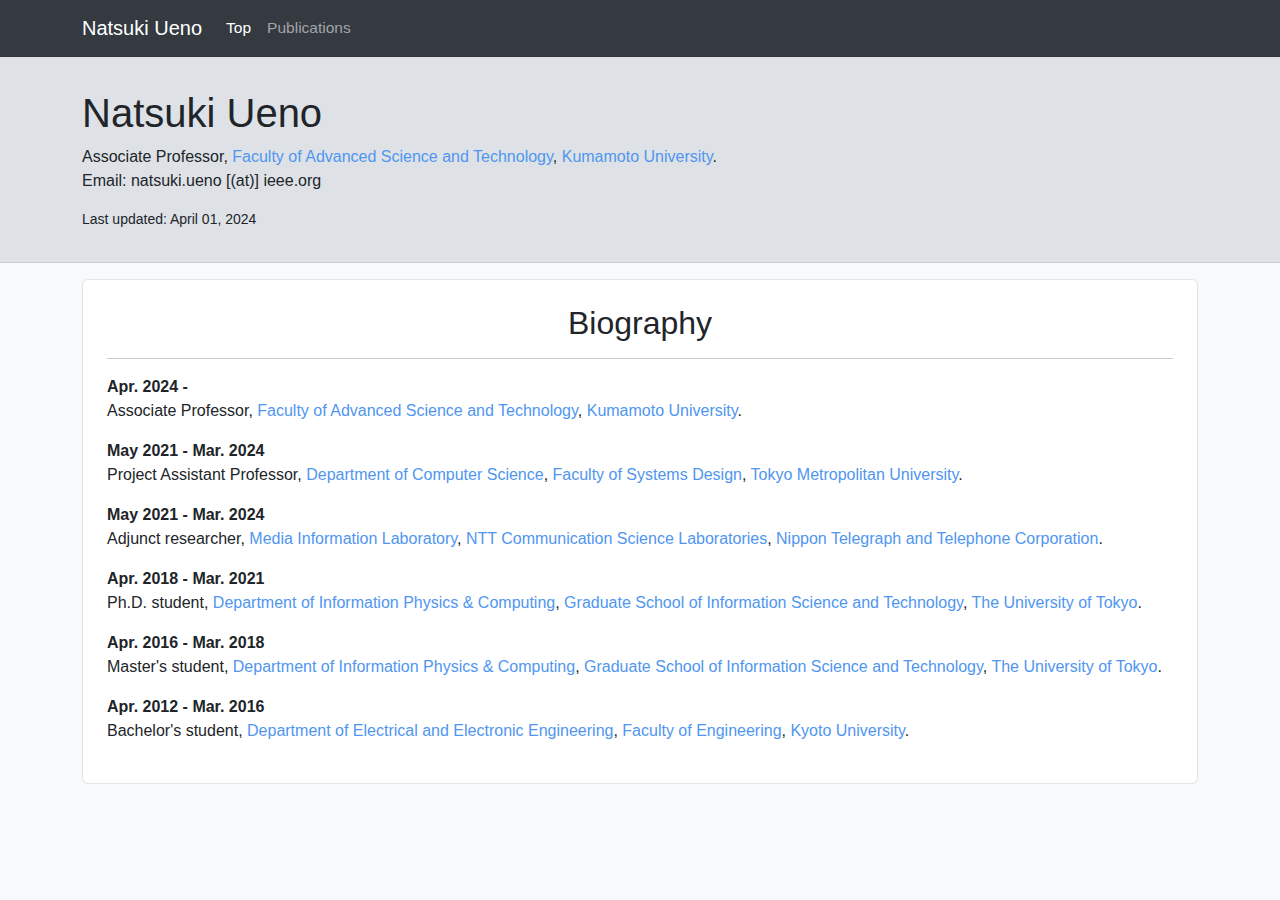
==== index.html @ 00adb16f "updated" ====
<!DOCTYPE html>
<html lang="ja">

<head>
  <title>Natsuki Ueno</title>
  <meta name="viewport" content="width=device-width,initial-scale=1.0">
  <meta name="format-detection" content="telephone=no">

  <link rel="stylesheet" href="css/bootstrap.min.css">
  <link rel="stylesheet" href="css/natsueno.css">
  <link rel="stylesheet" href="icons-1.10.3/font/bootstrap-icons.css">

  <script type="text/javascript" src="js/jquery-3.6.4.min.js"></script>
  <script type="text/javascript" src="js/bootstrap.bundle.min.js"></script>
  <script type="text/javascript" src="js/natsueno.js"></script>
</head>

<body>
  <header class="sticky-top" ontouchstart=""></header><!-- ここにheader.htmlが読み込まれる -->
  <button id="js-pagetop" class="pagetop"><i class="bi bi-chevron-double-up"></i></button>

  <div class="jumbotron jumbotron-fluid">
    <div class="container">
      <h1>Natsuki Ueno</h1>
      <p>
        Associate Professor, <a
        href="https://www.fast.kumamoto-u.ac.jp/en/home/" target="_blank">Faculty of Advanced Science and Technology</a>, <a
        href="https://ewww.kumamoto-u.ac.jp/en/" target="_blank">Kumamoto University</a>. <br>
        Email: natsuki.ueno [(at)] ieee.org<br>
      </p>
      <footer class="small">
        Last updated: April 01, 2024
      </footer>
    </div>
  </div>

  <div class="container">
    <div class="row">
      <div class="col-lg-12">
        <div class="card px-2 py-2">
          <div class="card-body">
            <h2 class="card-title text-center">Biography</h2>
            <hr>
            <div class="mb-3">
              <b>Apr. 2024 - </b><br>
              <div class="pl-4">
                Associate Professor, <a
                href="https://www.fast.kumamoto-u.ac.jp/en/home/" target="_blank">Faculty of Advanced Science and Technology</a>, <a
                href="https://ewww.kumamoto-u.ac.jp/en/" target="_blank">Kumamoto University</a>.
                <br>
              </div>
            </div>
            <div class="mb-3">
              <b>May 2021 - Mar. 2024</b><br>
              <div class="pl-4">
                Project Assistant Professor, <a href="https://www.tmu.ac.jp/english/academics/faculty/sd/cs.html"
                target="_blank">Department of Computer Science</a>, <a
                href="https://www.sd.tmu.ac.jp/english/index.html" target="_blank">Faculty of Systems Design</a>, <a
                href="https://www.tmu.ac.jp/english/index.html" target="_blank">Tokyo Metropolitan University</a>.
                <br>
              </div>
            </div>
            <div class="mb-3">
              <b>May 2021 - Mar. 2024</b><br>
              <div class="pl-4">
                Adjunct researcher, <a href="https://www.rd.ntt/e/cs/team_project/media/"
                target="_blank">Media Information Laboratory</a>, <a href="https://www.rd.ntt/e/cs/"
                target="_blank">NTT Communication Science Laboratories</a>, <a href="https://group.ntt/en/"
                target="_blank">Nippon Telegraph and Telephone Corporation</a>.
                <br>
              </div>
            </div>
            <div class="mb-3">
              <b>Apr. 2018 - Mar. 2021</b><br>
              <div class="pl-4">
                Ph.D. student, <a href="http://www.i.u-tokyo.ac.jp/edu/course/ipc/index_e.shtml"
                  target="_blank">Department of Information Physics &amp; Computing</a>, <a
                  href="http://www.i.u-tokyo.ac.jp/index_e.shtml" target="_blank">Graduate School of Information Science
                  and Technology</a>, <a href="http://www.u-tokyo.ac.jp/en/index.html" target="_blank">The University of
                  Tokyo</a>. <br>
              </div>
            </div>
            <div class="mb-3">
              <b>Apr. 2016 - Mar. 2018</b><br>
              <div class="pl-4">
                Master's student, <a href="http://www.i.u-tokyo.ac.jp/edu/course/ipc/index_e.shtml"
                  target="_blank">Department of Information Physics &amp; Computing</a>, <a
                  href="http://www.i.u-tokyo.ac.jp/index_e.shtml" target="_blank">Graduate School of Information Science
                  and Technology</a>, <a href="http://www.u-tokyo.ac.jp/en/index.html" target="_blank">The University of
                  Tokyo</a>. <br>
              </div>
            </div>
            <div class="mb-3">
              <b>Apr. 2012 - Mar. 2016</b><br>
              <div class="pl-4">
                Bachelor's student, <a href="https://www.s-ee.t.kyoto-u.ac.jp/en" target="_blank">Department of
                  Electrical and Electronic Engineering</a>, <a href="http://www.t.kyoto-u.ac.jp/en"
                  target="_blank">Faculty of Engineering</a>, <a href="http://www.kyoto-u.ac.jp/en"
                  target="_blank">Kyoto University</a>. <br>
              </div>
            </div>
          </div>
        </div>
      </div>
      <!-- <div class="col-lg-12">
        <div class="card px-2 py-2">
          <div class="card-body">
            <h2 class="card-title text-center">Research Interests</h2>
            <hr>
            <ul>
              <li>Spatial audio</li>
              <li>Acoustic signal processing</li>
              <li>Inverse problem</li>
              <li>Optimization</li>
              <li>Functional analysis</li>
              <li>Measure theory</li>
            </ul>
          </div>
        </div>
      </div> -->
      <div class="mb-4"></div>
    </div>
  </div>

</body>

</html>
---- css/natsueno.css ----
:root{
  /* --dark: rgb(38,39,40);
  --white: rgb(255,255,255);
  --white-light: rgb(250,250,250);
  --light: rgb(220,220,220);
  --gray: rgba(230,232,235);
  --gray-light: rgb(200,200,200);
  --gray-dark: rgb(50,52,54); */
  --dark: rgb(34,38,40);
  /* --gray-dark: rgb(60,63,68); */
  --gray-dark: rgb(85,88,96);
  --gray: rgb(162,173,194);
  --gray-light: rgb(233,232,235);
  --light: rgb(253,253,255);
  --blue-light: rgb(110, 180, 250);
  --blue: rgb(80, 150, 240);
  --blue-dark: rgb(60, 120, 230);
}


:root {
  font-size: 16px;
  text-size-adjust: 100%;
  -webkit-text-size-adjust: 100%;
  --bs-font-sans-serif: -apple-system, "BlinkMacSystemFont", "Helvetica Neue", Helvetica, "Arial", "ヒラギノ角ゴ ProN W3", "Hiragino Kaku Gothic ProN", "メイリオ", Meiryo, sans-serif, "Apple Color Emoji", "Segoe UI Emoji", "Segoe UI Symbol", "Noto Color Emoji";
  --bs-font-monospace: SFMono-Regular, Menlo, Monaco, Consolas, "Liberation Mono", "Courier New", monospace;
}

@media (prefers-color-scheme: light) {
  :root {
    --bgcolor: var(--bs-light);
    --textcolor: var(--bs-dark);
    --jumbotron-bgcolor: var(--bs-gray-300);
    --bordercolor: rgba(0, 0, 0, 0.1);
    --cardbgcolor: var(--bs-white);
    --refcolor: var(--blue);
    --refhovercolor: var(--blue-dark);
  }
}

@media (prefers-color-scheme: dark) {
  :root {
    --bgcolor: var(--bs-dark);
    --textcolor: var(--bs-gray-200);
    --jumbotron-bgcolor: var(--bs-dark);
    --bordercolor: rgba(255, 255, 255, 0.1);
    --cardbgcolor: var(--bs-gray-dark);
    --refcolor: var(--blue-light);
    --refhovercolor: var(--blue);
  }
}

body {
  background-color: var(--bgcolor);
  color: var(--textcolor);
}

nav {
  border-bottom-width: thin;
  border-bottom-style: solid;
  border-color: var(--bordercolor);
  background-color: var(--bs-gray-dark);
}

.navbar-brand {
  /* font-weight: bold; */
  text-decoration: none !important;
}

.navbar-toggler {
  box-shadow: none !important;
}

.navbar .nav-item .nav-link {
  position: relative;
  display: inline-block;
  text-decoration: none;
}

.navbar .nav-item .nav-link::before {
  position: absolute;
  right: 0;
  bottom: 0;
  left: 0;
  width: 0;
  margin: 0 auto;
  content: "";
  border-bottom-style: solid;
  border-bottom-width: 1px;
  transition: width .2s;
}

@media (hover: hover) and (pointer: fine) {
  .navbar .nav-item .nav-link:hover::before, .navbar .nav-item .nav-link:focus::before {
    width: 100%;
  }
}

a {
  color: var(--refcolor);
  text-decoration: none;
}

a:hover {
  color: var(--refhovercolor);
  text-decoration: underline;
}

.card {
  background-color: var(--cardbgcolor);
  border-color: var(--bordercolor);
  border-bottom-style: solid;
  border-bottom-width: thin;
  margin-top: 1em;
}

.jumbotron {
  background-color: var(--jumbotron-bgcolor);
  border-color: var(--bordercolor);
  border-bottom-style: solid;
  border-bottom-width: thin;
  padding-top: 2em;
  padding-bottom: 2em;
}

/* 要確認 */
ul, ol {
  padding-left: 1.5em;
  padding-right: 0.5em;
  margin: 0;
  font-size: 0.97em;
} 

.pub li {
  margin-top: 1em;
}
.award {
  color: var(--blue);
}
body {
  overflow-y: scroll;
} 

/* ページ上部に戻るボタンの表示 */
.pagetop {
  height: 2.5em;
  width: 2.5em;
  position: fixed;
  right: 1.5em;
  bottom: 1.5em;
  background: rgba(255,255,255,0.6);
  border: none;
  border-radius: 50%;
  display: none;
  justify-content: center;
  align-items: center;
  z-index: 2;
  cursor: pointer;
  font-size: 1.25em;
}
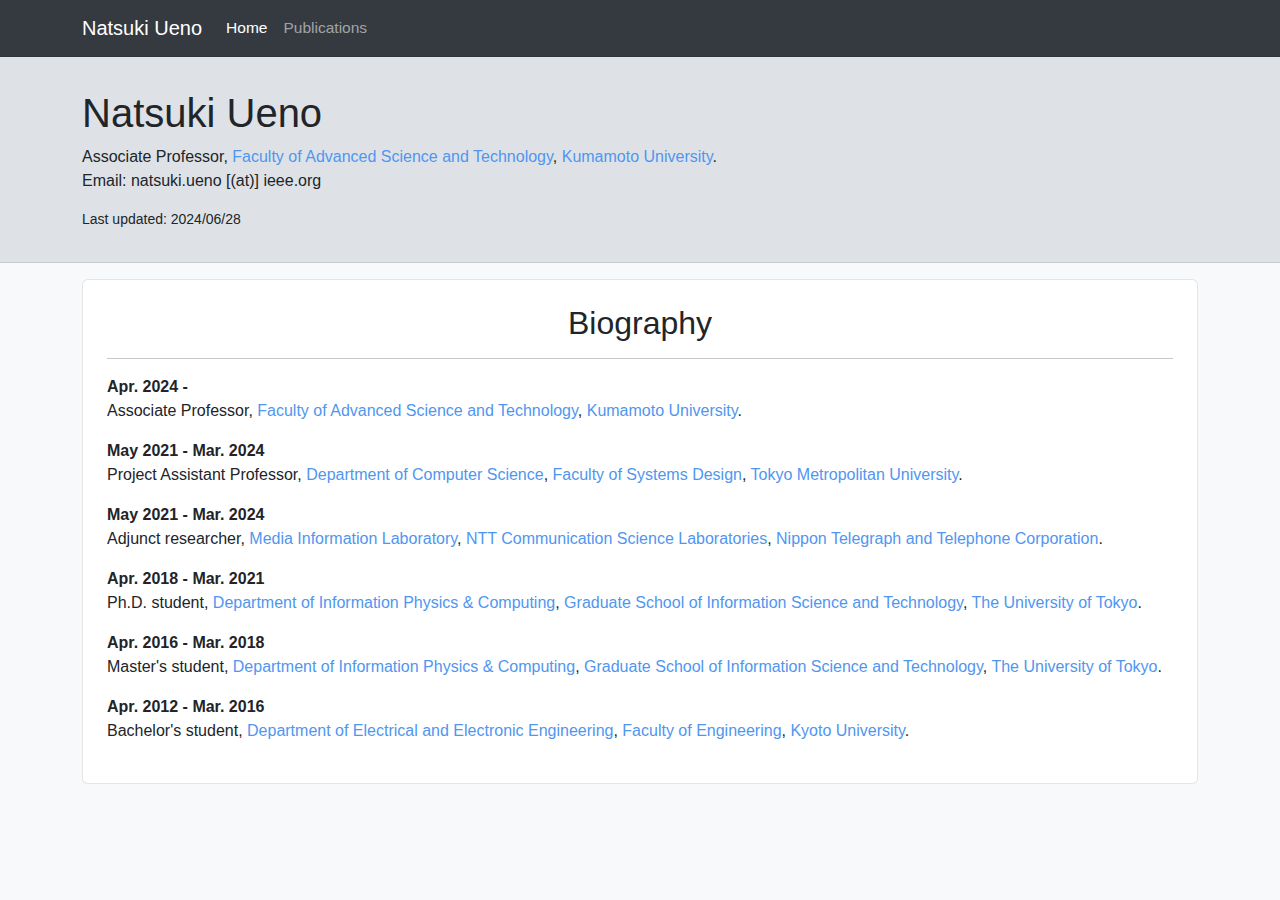
==== commit d7f5005e: "updated" ====
--- a/index.html
+++ b/index.html
@@ -29,7 +29,7 @@
         Email: natsuki.ueno [(at)] ieee.org<br>
       </p>
       <footer class="small">
-        Last updated: April 01, 2024
+        Last updated: 2024/06/28
       </footer>
     </div>
   </div>
@@ -102,22 +102,6 @@
           </div>
         </div>
       </div>
-      <!-- <div class="col-lg-12">
-        <div class="card px-2 py-2">
-          <div class="card-body">
-            <h2 class="card-title text-center">Research Interests</h2>
-            <hr>
-            <ul>
-              <li>Spatial audio</li>
-              <li>Acoustic signal processing</li>
-              <li>Inverse problem</li>
-              <li>Optimization</li>
-              <li>Functional analysis</li>
-              <li>Measure theory</li>
-            </ul>
-          </div>
-        </div>
-      </div> -->
       <div class="mb-4"></div>
     </div>
   </div>
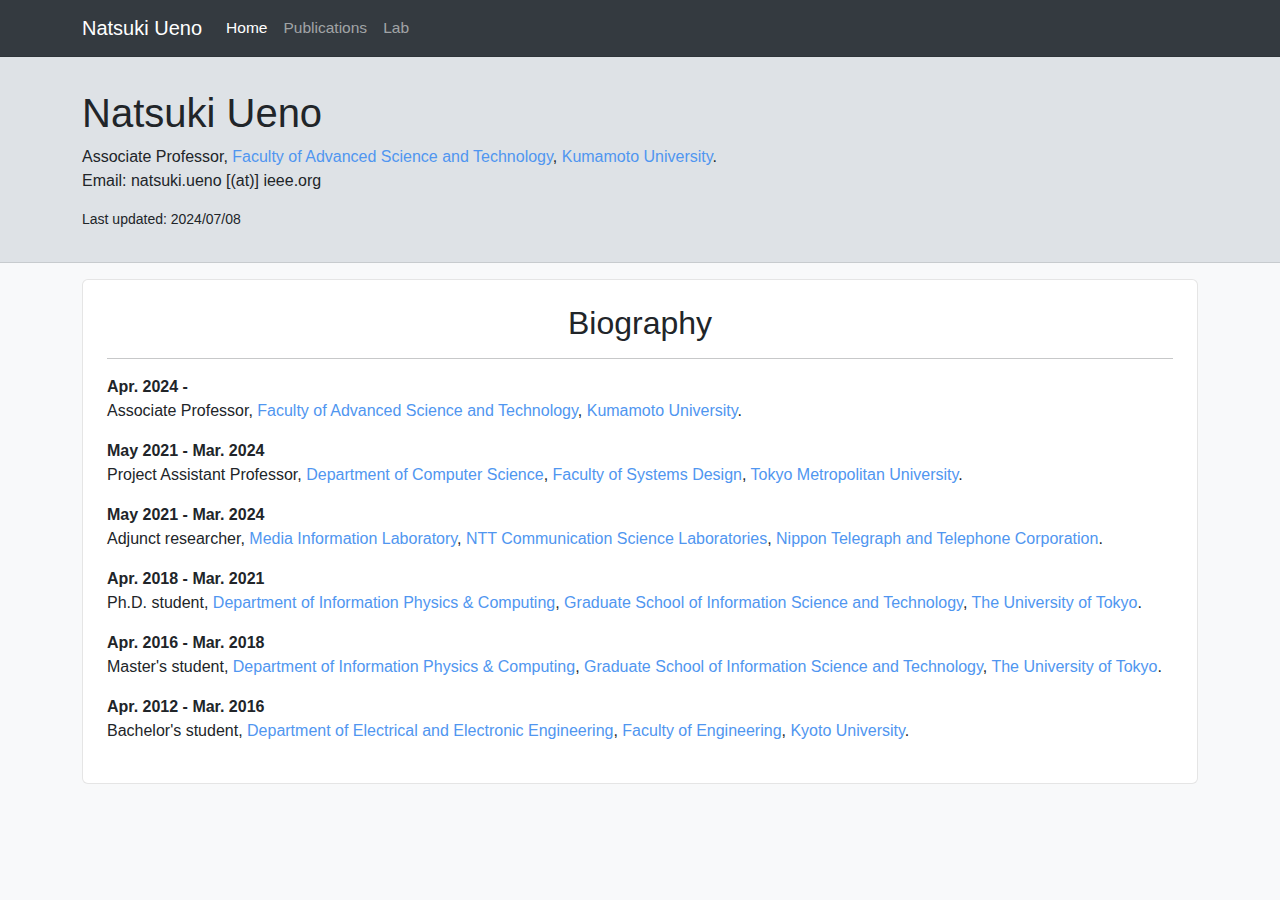
==== commit 9fe74465: "updated" ====
--- a/index.html
+++ b/index.html
@@ -29,7 +29,7 @@
         Email: natsuki.ueno [(at)] ieee.org<br>
       </p>
       <footer class="small">
-        Last updated: 2024/06/28
+        Last updated: 2024/07/08
       </footer>
     </div>
   </div>
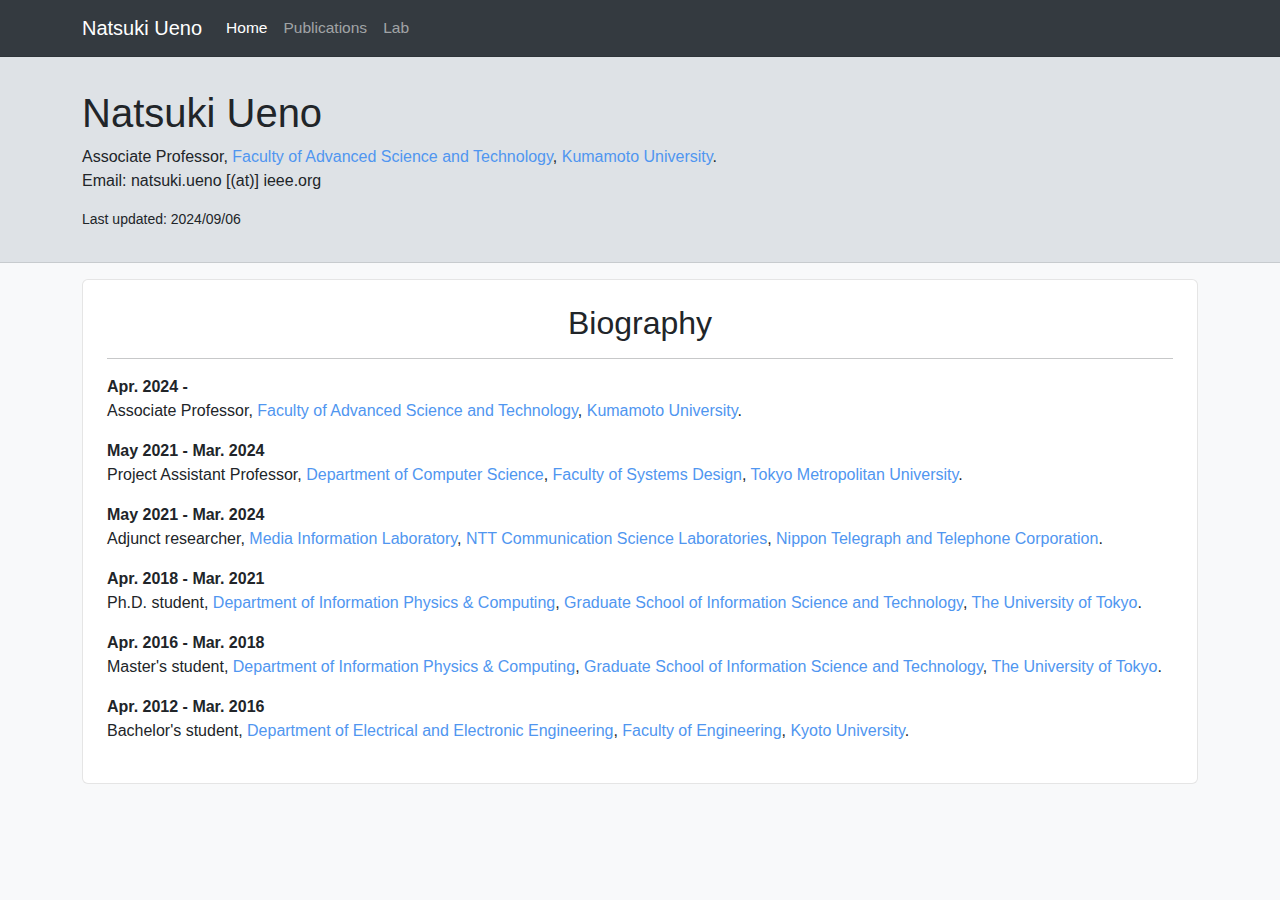
==== commit 9b8cbafb: "updated" ====
--- a/index.html
+++ b/index.html
@@ -29,7 +29,7 @@
         Email: natsuki.ueno [(at)] ieee.org<br>
       </p>
       <footer class="small">
-        Last updated: 2024/07/08
+        Last updated: 2024/09/06
       </footer>
     </div>
   </div>
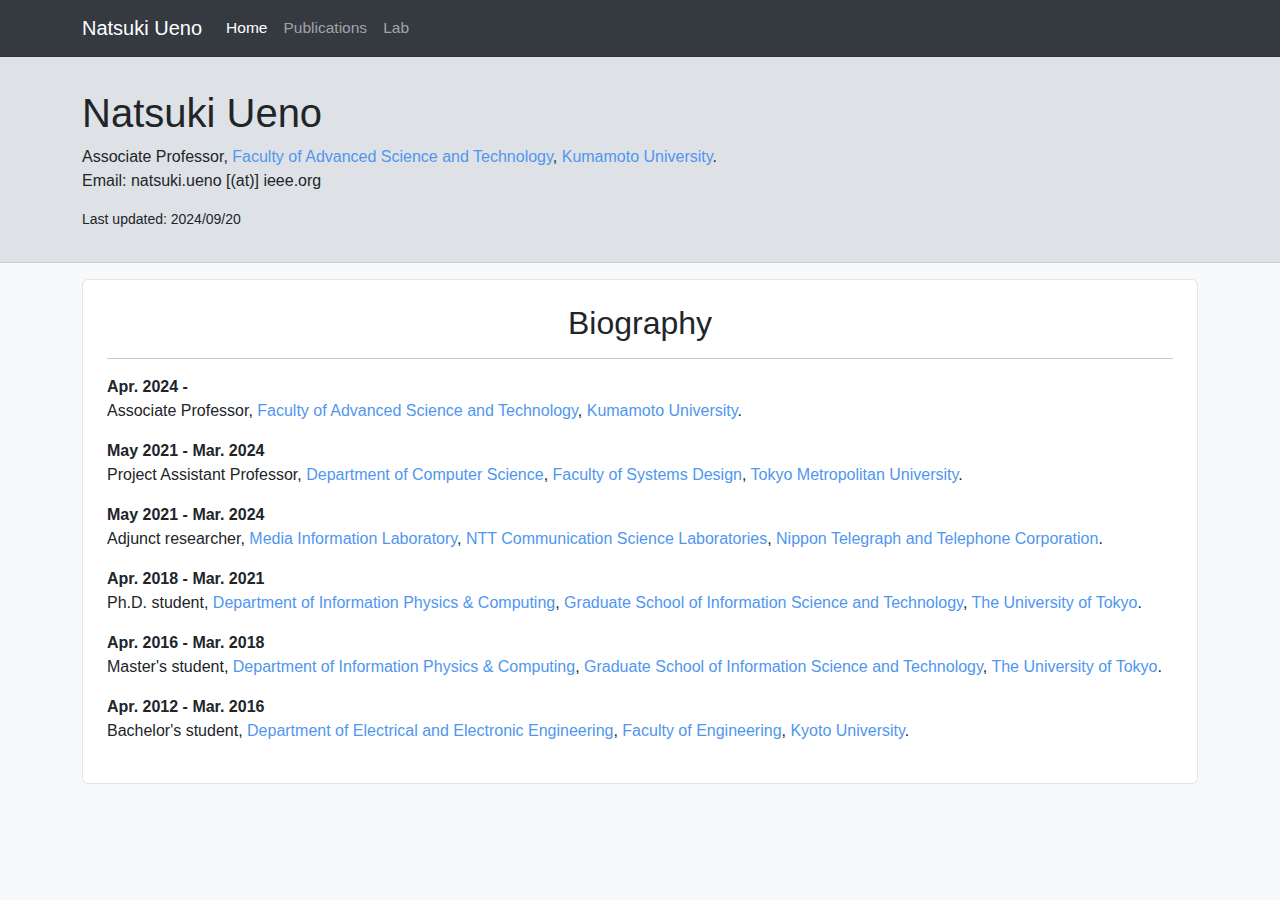
==== commit 1b9c7bb2: "updated" ====
--- a/index.html
+++ b/index.html
@@ -29,7 +29,7 @@
         Email: natsuki.ueno [(at)] ieee.org<br>
       </p>
       <footer class="small">
-        Last updated: 2024/09/06
+        Last updated: 2024/09/20
       </footer>
     </div>
   </div>
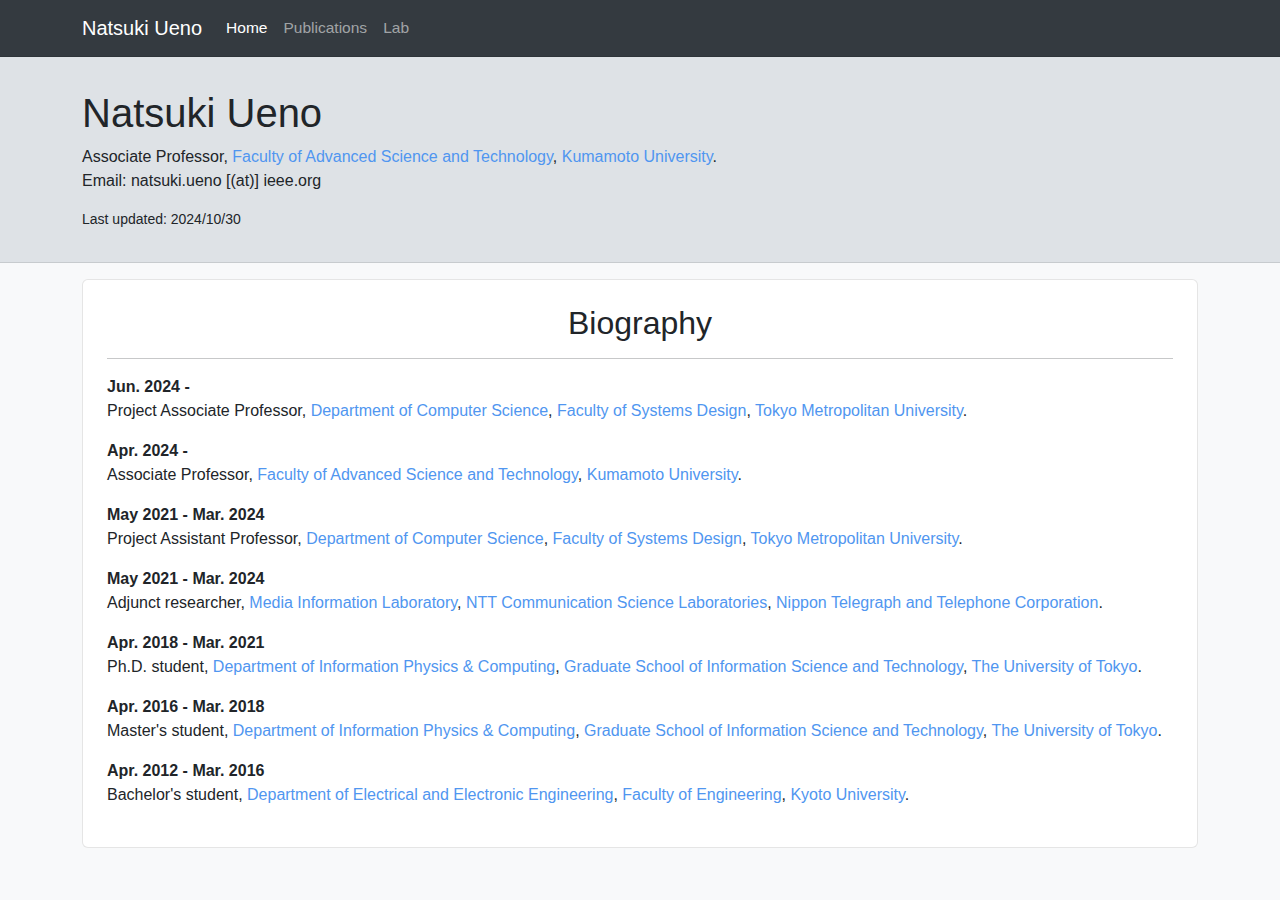
==== commit d6a6ebd4: "updated" ====
--- a/index.html
+++ b/index.html
@@ -29,7 +29,7 @@
         Email: natsuki.ueno [(at)] ieee.org<br>
       </p>
       <footer class="small">
-        Last updated: 2024/09/20
+        Last updated: 2024/10/30
       </footer>
     </div>
   </div>
@@ -41,6 +41,16 @@
           <div class="card-body">
             <h2 class="card-title text-center">Biography</h2>
             <hr>
+            <div class="mb-3">
+              <b>Jun. 2024 - </b><br>
+              <div class="pl-4">
+                Project Associate Professor, <a href="https://www.tmu.ac.jp/english/academics/faculty/sd/cs.html"
+                target="_blank">Department of Computer Science</a>, <a
+                href="https://www.sd.tmu.ac.jp/english/index.html" target="_blank">Faculty of Systems Design</a>, <a
+                href="https://www.tmu.ac.jp/english/index.html" target="_blank">Tokyo Metropolitan University</a>.
+                <br>
+              </div>
+            </div>
             <div class="mb-3">
               <b>Apr. 2024 - </b><br>
               <div class="pl-4">
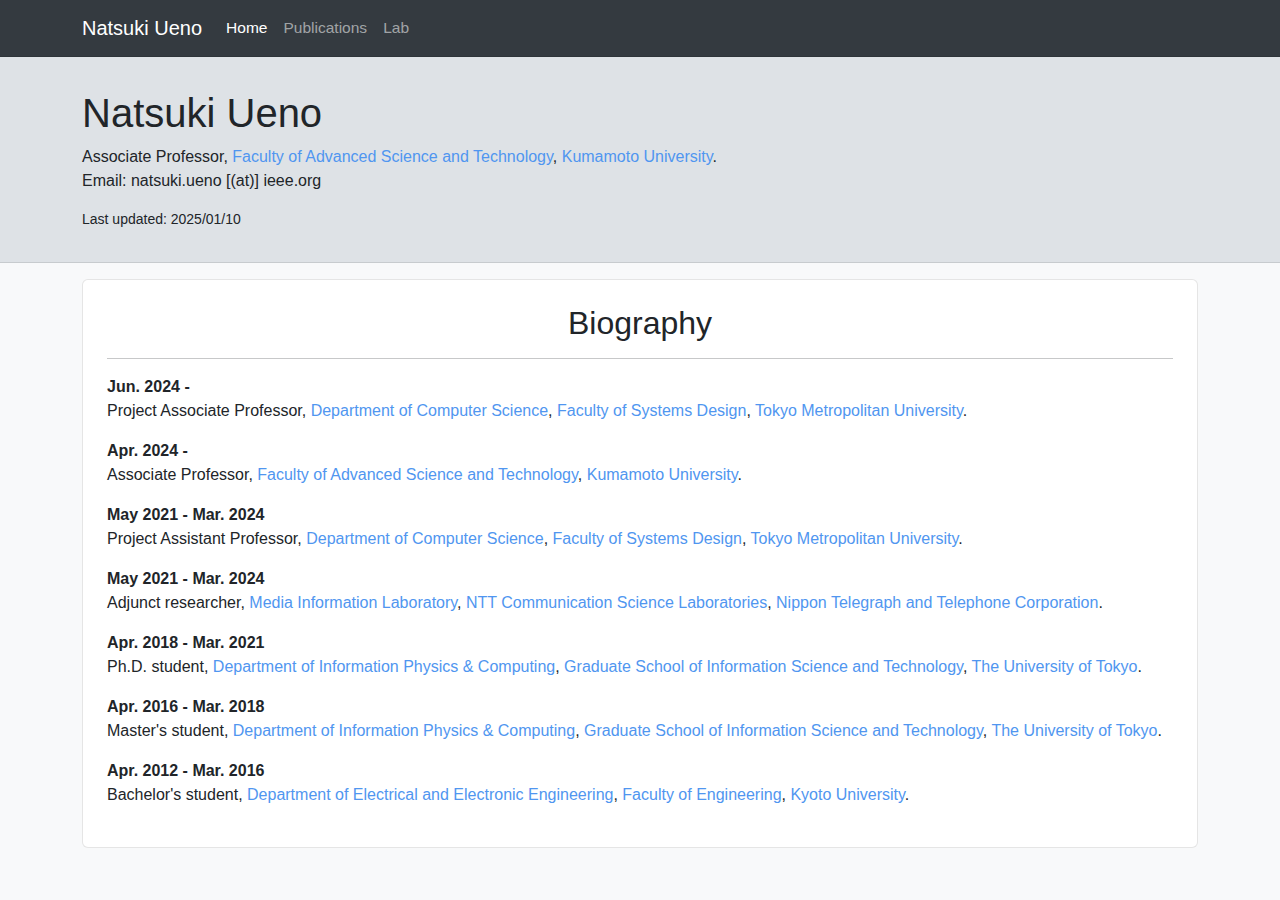
==== commit 83d93b07: "updated" ====
--- a/index.html
+++ b/index.html
@@ -29,7 +29,7 @@
         Email: natsuki.ueno [(at)] ieee.org<br>
       </p>
       <footer class="small">
-        Last updated: 2024/10/30
+        Last updated: 2025/01/10
       </footer>
     </div>
   </div>
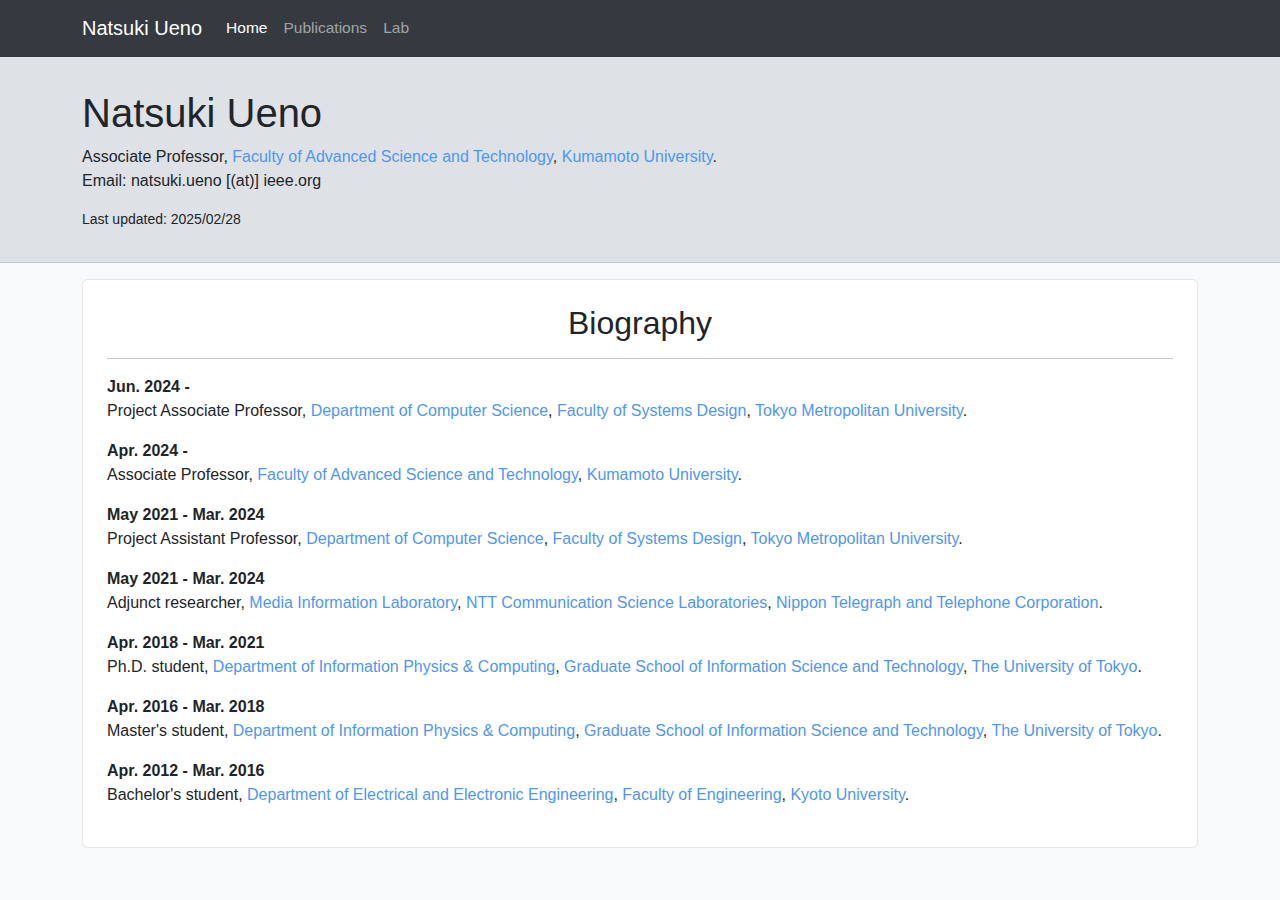
==== commit ff980830: "updated" ====
--- a/index.html
+++ b/index.html
@@ -29,7 +29,7 @@
         Email: natsuki.ueno [(at)] ieee.org<br>
       </p>
       <footer class="small">
-        Last updated: 2025/01/10
+        Last updated: 2025/02/28
       </footer>
     </div>
   </div>
